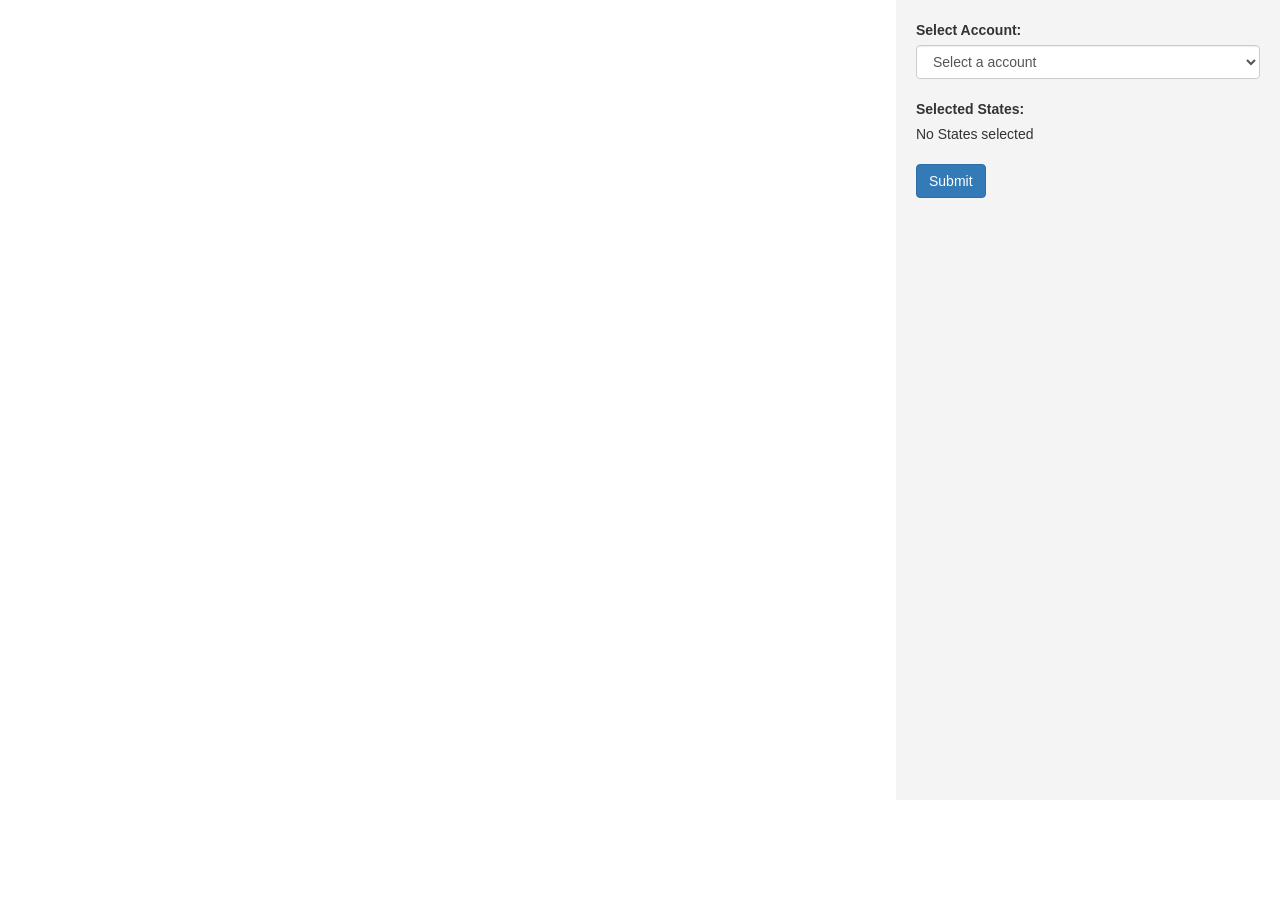
==== loc.html @ 85134c0c "Update loc.html" ====
<!DOCTYPE html>
<html lang="en">
<head>
    <meta charset="UTF-8">
    <meta name="viewport" content="width=device-width, initial-scale=1.0">
    <title>Interactive US Map</title>
    <link rel="stylesheet" href="leaflet.css" />
    <link rel="stylesheet" href="https://maxcdn.bootstrapcdn.com/bootstrap/3.4.1/css/bootstrap.min.css">
    <script src="jquery.min.js"></script>
    <script src="https://maxcdn.bootstrapcdn.com/bootstrap/3.4.1/js/bootstrap.min.js"></script>
    <style>
        body { margin: 0; display: flex; }
        #mapid {
            height: 800px;
            width: 70%;
        }
        #sidebar {
            width: 30%;
            height: 800px;
            overflow-y: auto;
            padding: 20px;
            box-sizing: border-box;
            background-color: #f4f4f4;
        }
        .state-name {
            font-size: 16px;
            margin: 5px 0;
            padding: 5px;
            border: 1px solid #ddd;
            background-color: #fff;
        }
    </style>
</head>
<body>
    <div id="mapid"></div>
    <div id="sidebar">
        <div class="form-group" style="margin-bottom: 20px;" id="selected-state-dropdown">
            <label class="control-label">Select Account:</label>
            <select class="form-control" id="selected-account">
                <option value="">Select a account</option>
            </select>
        </div>
        <label class="control-label">Selected States:</label>
        <div id="selected-states">No States selected</div>
        <br>
        <button id="submit" class="btn btn-primary" onclick="submit()">Submit</button>
    </div>
    <script src="leaflet.js"></script>
    <script src="app.js"></script>
</body>
</html>
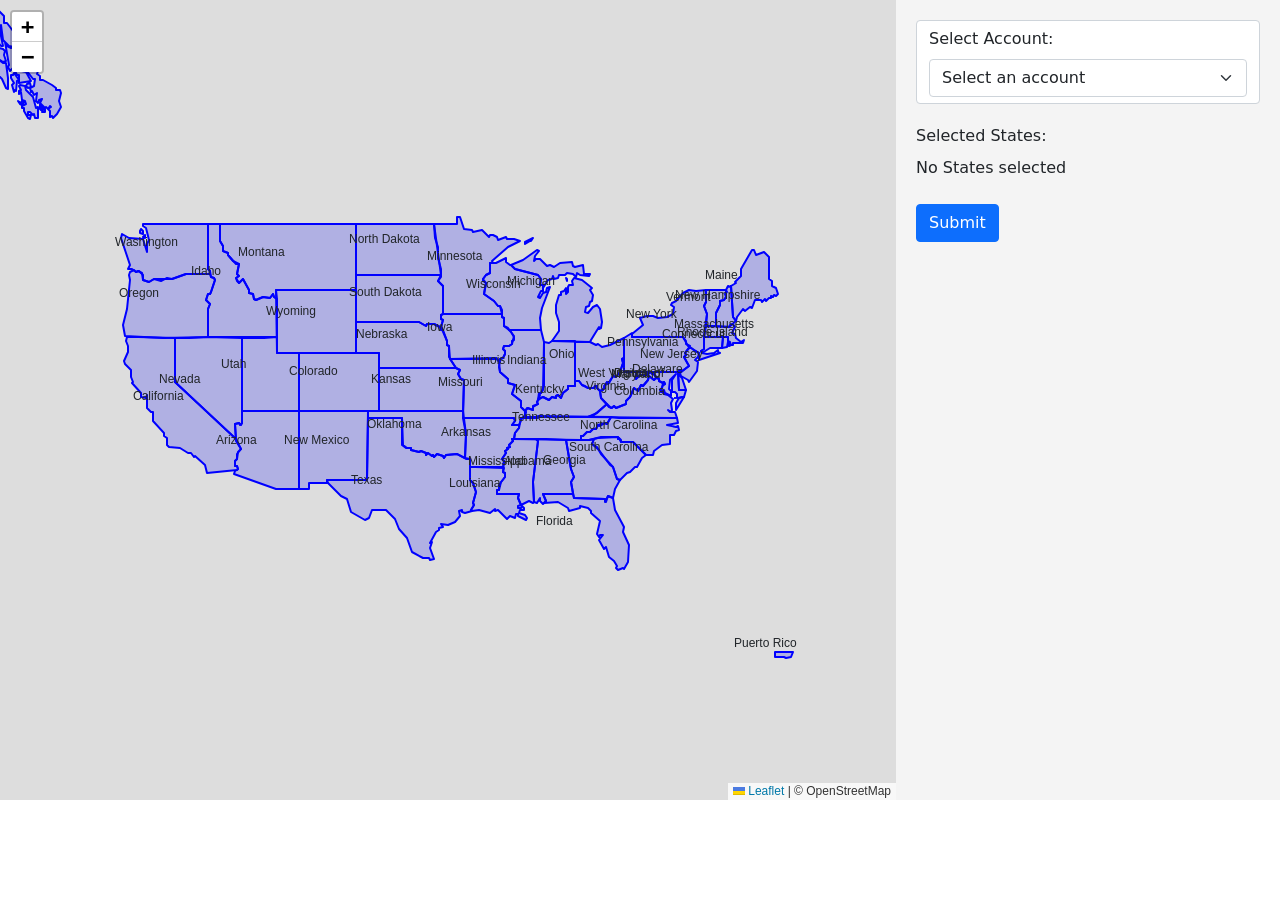
==== commit aedc21ed: "Added toast message" ====
--- a/loc.html
+++ b/loc.html
@@ -4,48 +4,40 @@
     <meta charset="UTF-8">
     <meta name="viewport" content="width=device-width, initial-scale=1.0">
     <title>Interactive US Map</title>
-    <link rel="stylesheet" href="leaflet.css" />
-    <link rel="stylesheet" href="https://maxcdn.bootstrapcdn.com/bootstrap/3.4.1/css/bootstrap.min.css">
-    <script src="jquery.min.js"></script>
-    <script src="https://maxcdn.bootstrapcdn.com/bootstrap/3.4.1/js/bootstrap.min.js"></script>
+    <link rel="stylesheet" href="css/leaflet.css" />
+    <link rel="stylesheet" href="css/app.css" />
+    <link href="css/bootstrap.min.css" rel="stylesheet" >
+    <link href="css/jquery.toast.css" rel="stylesheet" >
+    <link rel="stylesheet" href="https://cdn.jsdelivr.net/npm/bootstrap-icons@1.5.0/font/bootstrap-icons.css">
+
+    <script src="lib/leaflet.js"></script>
+
+    <script src="lib/jquery.min.js"></script>
+    <script src="lib/jquery.toast.js"></script>
+    <script src="lib/jquery-ui.min.js"></script>
+    <script src="lib/bootstrap.min.js"></script>
+
+    
+    
     <style>
-        body { margin: 0; display: flex; }
-        #mapid {
-            height: 800px;
-            width: 70%;
-        }
-        #sidebar {
-            width: 30%;
-            height: 800px;
-            overflow-y: auto;
-            padding: 20px;
-            box-sizing: border-box;
-            background-color: #f4f4f4;
-        }
-        .state-name {
-            font-size: 16px;
-            margin: 5px 0;
-            padding: 5px;
-            border: 1px solid #ddd;
-            background-color: #fff;
-        }
+        
     </style>
 </head>
 <body>
     <div id="mapid"></div>
     <div id="sidebar">
-        <div class="form-group" style="margin-bottom: 20px;" id="selected-state-dropdown">
-            <label class="control-label">Select Account:</label>
-            <select class="form-control" id="selected-account">
-                <option value="">Select a account</option>
+        <div class="form-control" style="margin-bottom: 20px;" id="selected-state-dropdown">
+            <label class="form-label">Select Account:</label>
+            <select class="form-select" id="selected-account">
+                <option value="">Select an account</option>
             </select>
         </div>
-        <label class="control-label">Selected States:</label>
+        <label class="form-label">Selected States:</label>
         <div id="selected-states">No States selected</div>
         <br>
-        <button id="submit" class="btn btn-primary" onclick="submit()">Submit</button>
+        <button id="submit-states" class="btn btn-primary">Submit</button>
+        <div id="toast-container-outer"></div>
     </div>
-    <script src="leaflet.js"></script>
-    <script src="app.js"></script>
+    <script src="js/app.js"></script>
 </body>
 </html>
--- a/css/leaflet.css
+++ b/css/leaflet.css
@@ -0,0 +1,661 @@
+/* required styles */
+
+.leaflet-pane,
+.leaflet-tile,
+.leaflet-marker-icon,
+.leaflet-marker-shadow,
+.leaflet-tile-container,
+.leaflet-pane > svg,
+.leaflet-pane > canvas,
+.leaflet-zoom-box,
+.leaflet-image-layer,
+.leaflet-layer {
+	position: absolute;
+	left: 0;
+	top: 0;
+	}
+.leaflet-container {
+	overflow: hidden;
+	}
+.leaflet-tile,
+.leaflet-marker-icon,
+.leaflet-marker-shadow {
+	-webkit-user-select: none;
+	   -moz-user-select: none;
+	        user-select: none;
+	  -webkit-user-drag: none;
+	}
+/* Prevents IE11 from highlighting tiles in blue */
+.leaflet-tile::selection {
+	background: transparent;
+}
+/* Safari renders non-retina tile on retina better with this, but Chrome is worse */
+.leaflet-safari .leaflet-tile {
+	image-rendering: -webkit-optimize-contrast;
+	}
+/* hack that prevents hw layers "stretching" when loading new tiles */
+.leaflet-safari .leaflet-tile-container {
+	width: 1600px;
+	height: 1600px;
+	-webkit-transform-origin: 0 0;
+	}
+.leaflet-marker-icon,
+.leaflet-marker-shadow {
+	display: block;
+	}
+/* .leaflet-container svg: reset svg max-width decleration shipped in Joomla! (joomla.org) 3.x */
+/* .leaflet-container img: map is broken in FF if you have max-width: 100% on tiles */
+.leaflet-container .leaflet-overlay-pane svg {
+	max-width: none !important;
+	max-height: none !important;
+	}
+.leaflet-container .leaflet-marker-pane img,
+.leaflet-container .leaflet-shadow-pane img,
+.leaflet-container .leaflet-tile-pane img,
+.leaflet-container img.leaflet-image-layer,
+.leaflet-container .leaflet-tile {
+	max-width: none !important;
+	max-height: none !important;
+	width: auto;
+	padding: 0;
+	}
+
+.leaflet-container img.leaflet-tile {
+	/* See: https://bugs.chromium.org/p/chromium/issues/detail?id=600120 */
+	mix-blend-mode: plus-lighter;
+}
+
+.leaflet-container.leaflet-touch-zoom {
+	-ms-touch-action: pan-x pan-y;
+	touch-action: pan-x pan-y;
+	}
+.leaflet-container.leaflet-touch-drag {
+	-ms-touch-action: pinch-zoom;
+	/* Fallback for FF which doesn't support pinch-zoom */
+	touch-action: none;
+	touch-action: pinch-zoom;
+}
+.leaflet-container.leaflet-touch-drag.leaflet-touch-zoom {
+	-ms-touch-action: none;
+	touch-action: none;
+}
+.leaflet-container {
+	-webkit-tap-highlight-color: transparent;
+}
+.leaflet-container a {
+	-webkit-tap-highlight-color: rgba(51, 181, 229, 0.4);
+}
+.leaflet-tile {
+	filter: inherit;
+	visibility: hidden;
+	}
+.leaflet-tile-loaded {
+	visibility: inherit;
+	}
+.leaflet-zoom-box {
+	width: 0;
+	height: 0;
+	-moz-box-sizing: border-box;
+	     box-sizing: border-box;
+	z-index: 800;
+	}
+/* workaround for https://bugzilla.mozilla.org/show_bug.cgi?id=888319 */
+.leaflet-overlay-pane svg {
+	-moz-user-select: none;
+	}
+
+.leaflet-pane         { z-index: 400; }
+
+.leaflet-tile-pane    { z-index: 200; }
+.leaflet-overlay-pane { z-index: 400; }
+.leaflet-shadow-pane  { z-index: 500; }
+.leaflet-marker-pane  { z-index: 600; }
+.leaflet-tooltip-pane   { z-index: 650; }
+.leaflet-popup-pane   { z-index: 700; }
+
+.leaflet-map-pane canvas { z-index: 100; }
+.leaflet-map-pane svg    { z-index: 200; }
+
+.leaflet-vml-shape {
+	width: 1px;
+	height: 1px;
+	}
+.lvml {
+	behavior: url(#default#VML);
+	display: inline-block;
+	position: absolute;
+	}
+
+
+/* control positioning */
+
+.leaflet-control {
+	position: relative;
+	z-index: 800;
+	pointer-events: visiblePainted; /* IE 9-10 doesn't have auto */
+	pointer-events: auto;
+	}
+.leaflet-top,
+.leaflet-bottom {
+	position: absolute;
+	z-index: 1000;
+	pointer-events: none;
+	}
+.leaflet-top {
+	top: 0;
+	}
+.leaflet-right {
+	right: 0;
+	}
+.leaflet-bottom {
+	bottom: 0;
+	}
+.leaflet-left {
+	left: 0;
+	}
+.leaflet-control {
+	float: left;
+	clear: both;
+	}
+.leaflet-right .leaflet-control {
+	float: right;
+	}
+.leaflet-top .leaflet-control {
+	margin-top: 10px;
+	}
+.leaflet-bottom .leaflet-control {
+	margin-bottom: 10px;
+	}
+.leaflet-left .leaflet-control {
+	margin-left: 10px;
+	}
+.leaflet-right .leaflet-control {
+	margin-right: 10px;
+	}
+
+
+/* zoom and fade animations */
+
+.leaflet-fade-anim .leaflet-popup {
+	opacity: 0;
+	-webkit-transition: opacity 0.2s linear;
+	   -moz-transition: opacity 0.2s linear;
+	        transition: opacity 0.2s linear;
+	}
+.leaflet-fade-anim .leaflet-map-pane .leaflet-popup {
+	opacity: 1;
+	}
+.leaflet-zoom-animated {
+	-webkit-transform-origin: 0 0;
+	    -ms-transform-origin: 0 0;
+	        transform-origin: 0 0;
+	}
+svg.leaflet-zoom-animated {
+	will-change: transform;
+}
+
+.leaflet-zoom-anim .leaflet-zoom-animated {
+	-webkit-transition: -webkit-transform 0.25s cubic-bezier(0,0,0.25,1);
+	   -moz-transition:    -moz-transform 0.25s cubic-bezier(0,0,0.25,1);
+	        transition:         transform 0.25s cubic-bezier(0,0,0.25,1);
+	}
+.leaflet-zoom-anim .leaflet-tile,
+.leaflet-pan-anim .leaflet-tile {
+	-webkit-transition: none;
+	   -moz-transition: none;
+	        transition: none;
+	}
+
+.leaflet-zoom-anim .leaflet-zoom-hide {
+	visibility: hidden;
+	}
+
+
+/* cursors */
+
+.leaflet-interactive {
+	cursor: pointer;
+	}
+.leaflet-grab {
+	cursor: -webkit-grab;
+	cursor:    -moz-grab;
+	cursor:         grab;
+	}
+.leaflet-crosshair,
+.leaflet-crosshair .leaflet-interactive {
+	cursor: crosshair;
+	}
+.leaflet-popup-pane,
+.leaflet-control {
+	cursor: auto;
+	}
+.leaflet-dragging .leaflet-grab,
+.leaflet-dragging .leaflet-grab .leaflet-interactive,
+.leaflet-dragging .leaflet-marker-draggable {
+	cursor: move;
+	cursor: -webkit-grabbing;
+	cursor:    -moz-grabbing;
+	cursor:         grabbing;
+	}
+
+/* marker & overlays interactivity */
+.leaflet-marker-icon,
+.leaflet-marker-shadow,
+.leaflet-image-layer,
+.leaflet-pane > svg path,
+.leaflet-tile-container {
+	pointer-events: none;
+	}
+
+.leaflet-marker-icon.leaflet-interactive,
+.leaflet-image-layer.leaflet-interactive,
+.leaflet-pane > svg path.leaflet-interactive,
+svg.leaflet-image-layer.leaflet-interactive path {
+	pointer-events: visiblePainted; /* IE 9-10 doesn't have auto */
+	pointer-events: auto;
+	}
+
+/* visual tweaks */
+
+.leaflet-container {
+	background: #ddd;
+	outline-offset: 1px;
+	}
+.leaflet-container a {
+	color: #0078A8;
+	}
+.leaflet-zoom-box {
+	border: 2px dotted #38f;
+	background: rgba(255,255,255,0.5);
+	}
+
+
+/* general typography */
+.leaflet-container {
+	font-family: "Helvetica Neue", Arial, Helvetica, sans-serif;
+	font-size: 12px;
+	font-size: 0.75rem;
+	line-height: 1.5;
+	}
+
+
+/* general toolbar styles */
+
+.leaflet-bar {
+	box-shadow: 0 1px 5px rgba(0,0,0,0.65);
+	border-radius: 4px;
+	}
+.leaflet-bar a {
+	background-color: #fff;
+	border-bottom: 1px solid #ccc;
+	width: 26px;
+	height: 26px;
+	line-height: 26px;
+	display: block;
+	text-align: center;
+	text-decoration: none;
+	color: black;
+	}
+.leaflet-bar a,
+.leaflet-control-layers-toggle {
+	background-position: 50% 50%;
+	background-repeat: no-repeat;
+	display: block;
+	}
+.leaflet-bar a:hover,
+.leaflet-bar a:focus {
+	background-color: #f4f4f4;
+	}
+.leaflet-bar a:first-child {
+	border-top-left-radius: 4px;
+	border-top-right-radius: 4px;
+	}
+.leaflet-bar a:last-child {
+	border-bottom-left-radius: 4px;
+	border-bottom-right-radius: 4px;
+	border-bottom: none;
+	}
+.leaflet-bar a.leaflet-disabled {
+	cursor: default;
+	background-color: #f4f4f4;
+	color: #bbb;
+	}
+
+.leaflet-touch .leaflet-bar a {
+	width: 30px;
+	height: 30px;
+	line-height: 30px;
+	}
+.leaflet-touch .leaflet-bar a:first-child {
+	border-top-left-radius: 2px;
+	border-top-right-radius: 2px;
+	}
+.leaflet-touch .leaflet-bar a:last-child {
+	border-bottom-left-radius: 2px;
+	border-bottom-right-radius: 2px;
+	}
+
+/* zoom control */
+
+.leaflet-control-zoom-in,
+.leaflet-control-zoom-out {
+	font: bold 18px 'Lucida Console', Monaco, monospace;
+	text-indent: 1px;
+	}
+
+.leaflet-touch .leaflet-control-zoom-in, .leaflet-touch .leaflet-control-zoom-out  {
+	font-size: 22px;
+	}
+
+
+/* layers control */
+
+.leaflet-control-layers {
+	box-shadow: 0 1px 5px rgba(0,0,0,0.4);
+	background: #fff;
+	border-radius: 5px;
+	}
+.leaflet-control-layers-toggle {
+	background-image: url(images/layers.png);
+	width: 36px;
+	height: 36px;
+	}
+.leaflet-retina .leaflet-control-layers-toggle {
+	background-image: url(images/layers-2x.png);
+	background-size: 26px 26px;
+	}
+.leaflet-touch .leaflet-control-layers-toggle {
+	width: 44px;
+	height: 44px;
+	}
+.leaflet-control-layers .leaflet-control-layers-list,
+.leaflet-control-layers-expanded .leaflet-control-layers-toggle {
+	display: none;
+	}
+.leaflet-control-layers-expanded .leaflet-control-layers-list {
+	display: block;
+	position: relative;
+	}
+.leaflet-control-layers-expanded {
+	padding: 6px 10px 6px 6px;
+	color: #333;
+	background: #fff;
+	}
+.leaflet-control-layers-scrollbar {
+	overflow-y: scroll;
+	overflow-x: hidden;
+	padding-right: 5px;
+	}
+.leaflet-control-layers-selector {
+	margin-top: 2px;
+	position: relative;
+	top: 1px;
+	}
+.leaflet-control-layers label {
+	display: block;
+	font-size: 13px;
+	font-size: 1.08333em;
+	}
+.leaflet-control-layers-separator {
+	height: 0;
+	border-top: 1px solid #ddd;
+	margin: 5px -10px 5px -6px;
+	}
+
+/* Default icon URLs */
+.leaflet-default-icon-path { /* used only in path-guessing heuristic, see L.Icon.Default */
+	background-image: url(images/marker-icon.png);
+	}
+
+
+/* attribution and scale controls */
+
+.leaflet-container .leaflet-control-attribution {
+	background: #fff;
+	background: rgba(255, 255, 255, 0.8);
+	margin: 0;
+	}
+.leaflet-control-attribution,
+.leaflet-control-scale-line {
+	padding: 0 5px;
+	color: #333;
+	line-height: 1.4;
+	}
+.leaflet-control-attribution a {
+	text-decoration: none;
+	}
+.leaflet-control-attribution a:hover,
+.leaflet-control-attribution a:focus {
+	text-decoration: underline;
+	}
+.leaflet-attribution-flag {
+	display: inline !important;
+	vertical-align: baseline !important;
+	width: 1em;
+	height: 0.6669em;
+	}
+.leaflet-left .leaflet-control-scale {
+	margin-left: 5px;
+	}
+.leaflet-bottom .leaflet-control-scale {
+	margin-bottom: 5px;
+	}
+.leaflet-control-scale-line {
+	border: 2px solid #777;
+	border-top: none;
+	line-height: 1.1;
+	padding: 2px 5px 1px;
+	white-space: nowrap;
+	-moz-box-sizing: border-box;
+	     box-sizing: border-box;
+	background: rgba(255, 255, 255, 0.8);
+	text-shadow: 1px 1px #fff;
+	}
+.leaflet-control-scale-line:not(:first-child) {
+	border-top: 2px solid #777;
+	border-bottom: none;
+	margin-top: -2px;
+	}
+.leaflet-control-scale-line:not(:first-child):not(:last-child) {
+	border-bottom: 2px solid #777;
+	}
+
+.leaflet-touch .leaflet-control-attribution,
+.leaflet-touch .leaflet-control-layers,
+.leaflet-touch .leaflet-bar {
+	box-shadow: none;
+	}
+.leaflet-touch .leaflet-control-layers,
+.leaflet-touch .leaflet-bar {
+	border: 2px solid rgba(0,0,0,0.2);
+	background-clip: padding-box;
+	}
+
+
+/* popup */
+
+.leaflet-popup {
+	position: absolute;
+	text-align: center;
+	margin-bottom: 20px;
+	}
+.leaflet-popup-content-wrapper {
+	padding: 1px;
+	text-align: left;
+	border-radius: 12px;
+	}
+.leaflet-popup-content {
+	margin: 13px 24px 13px 20px;
+	line-height: 1.3;
+	font-size: 13px;
+	font-size: 1.08333em;
+	min-height: 1px;
+	}
+.leaflet-popup-content p {
+	margin: 17px 0;
+	margin: 1.3em 0;
+	}
+.leaflet-popup-tip-container {
+	width: 40px;
+	height: 20px;
+	position: absolute;
+	left: 50%;
+	margin-top: -1px;
+	margin-left: -20px;
+	overflow: hidden;
+	pointer-events: none;
+	}
+.leaflet-popup-tip {
+	width: 17px;
+	height: 17px;
+	padding: 1px;
+
+	margin: -10px auto 0;
+	pointer-events: auto;
+
+	-webkit-transform: rotate(45deg);
+	   -moz-transform: rotate(45deg);
+	    -ms-transform: rotate(45deg);
+	        transform: rotate(45deg);
+	}
+.leaflet-popup-content-wrapper,
+.leaflet-popup-tip {
+	background: white;
+	color: #333;
+	box-shadow: 0 3px 14px rgba(0,0,0,0.4);
+	}
+.leaflet-container a.leaflet-popup-close-button {
+	position: absolute;
+	top: 0;
+	right: 0;
+	border: none;
+	text-align: center;
+	width: 24px;
+	height: 24px;
+	font: 16px/24px Tahoma, Verdana, sans-serif;
+	color: #757575;
+	text-decoration: none;
+	background: transparent;
+	}
+.leaflet-container a.leaflet-popup-close-button:hover,
+.leaflet-container a.leaflet-popup-close-button:focus {
+	color: #585858;
+	}
+.leaflet-popup-scrolled {
+	overflow: auto;
+	}
+
+.leaflet-oldie .leaflet-popup-content-wrapper {
+	-ms-zoom: 1;
+	}
+.leaflet-oldie .leaflet-popup-tip {
+	width: 24px;
+	margin: 0 auto;
+
+	-ms-filter: "progid:DXImageTransform.Microsoft.Matrix(M11=0.70710678, M12=0.70710678, M21=-0.70710678, M22=0.70710678)";
+	filter: progid:DXImageTransform.Microsoft.Matrix(M11=0.70710678, M12=0.70710678, M21=-0.70710678, M22=0.70710678);
+	}
+
+.leaflet-oldie .leaflet-control-zoom,
+.leaflet-oldie .leaflet-control-layers,
+.leaflet-oldie .leaflet-popup-content-wrapper,
+.leaflet-oldie .leaflet-popup-tip {
+	border: 1px solid #999;
+	}
+
+
+/* div icon */
+
+.leaflet-div-icon {
+	background: #fff;
+	border: 1px solid #666;
+	}
+
+
+/* Tooltip */
+/* Base styles for the element that has a tooltip */
+.leaflet-tooltip {
+	position: absolute;
+	padding: 6px;
+	background-color: #fff;
+	border: 1px solid #fff;
+	border-radius: 3px;
+	color: #222;
+	white-space: nowrap;
+	-webkit-user-select: none;
+	-moz-user-select: none;
+	-ms-user-select: none;
+	user-select: none;
+	pointer-events: none;
+	box-shadow: 0 1px 3px rgba(0,0,0,0.4);
+	}
+.leaflet-tooltip.leaflet-interactive {
+	cursor: pointer;
+	pointer-events: auto;
+	}
+.leaflet-tooltip-top:before,
+.leaflet-tooltip-bottom:before,
+.leaflet-tooltip-left:before,
+.leaflet-tooltip-right:before {
+	position: absolute;
+	pointer-events: none;
+	border: 6px solid transparent;
+	background: transparent;
+	content: "";
+	}
+
+/* Directions */
+
+.leaflet-tooltip-bottom {
+	margin-top: 6px;
+}
+.leaflet-tooltip-top {
+	margin-top: -6px;
+}
+.leaflet-tooltip-bottom:before,
+.leaflet-tooltip-top:before {
+	left: 50%;
+	margin-left: -6px;
+	}
+.leaflet-tooltip-top:before {
+	bottom: 0;
+	margin-bottom: -12px;
+	border-top-color: #fff;
+	}
+.leaflet-tooltip-bottom:before {
+	top: 0;
+	margin-top: -12px;
+	margin-left: -6px;
+	border-bottom-color: #fff;
+	}
+.leaflet-tooltip-left {
+	margin-left: -6px;
+}
+.leaflet-tooltip-right {
+	margin-left: 6px;
+}
+.leaflet-tooltip-left:before,
+.leaflet-tooltip-right:before {
+	top: 50%;
+	margin-top: -6px;
+	}
+.leaflet-tooltip-left:before {
+	right: 0;
+	margin-right: -12px;
+	border-left-color: #fff;
+	}
+.leaflet-tooltip-right:before {
+	left: 0;
+	margin-left: -12px;
+	border-right-color: #fff;
+	}
+
+/* Printing */
+
+@media print {
+	/* Prevent printers from removing background-images of controls. */
+	.leaflet-control {
+		-webkit-print-color-adjust: exact;
+		print-color-adjust: exact;
+		}
+	}
--- a/css/app.css
+++ b/css/app.css
@@ -0,0 +1,40 @@
+body { margin: 0; display: flex; }
+#mapid {
+    height: 800px;
+    width: 70%;
+}
+#sidebar {
+    width: 30%;
+    height: 800px;
+    overflow-y: auto;
+    padding: 20px;
+    box-sizing: border-box;
+    background-color: #f4f4f4;
+}
+.state-name {
+    font-size: 16px;
+    margin: 5px 0;
+    padding: 5px;
+    border: 1px solid #ddd;
+    background-color: #fff;
+}
+/* #toast-container {
+    position: sticky;
+    z-index: 1055;
+    top: 0
+}
+
+#toast-wrapper {
+    position: absolute;
+    top: 0;
+    right: 0;
+    margin: 5px
+}
+
+#toast-container > #toast-wrapper > .toast {
+    min-width: 150px
+}
+
+#toast-container > #toast-wrapper > .toast >.toast-header strong {
+    padding-right: 20px
+} */
